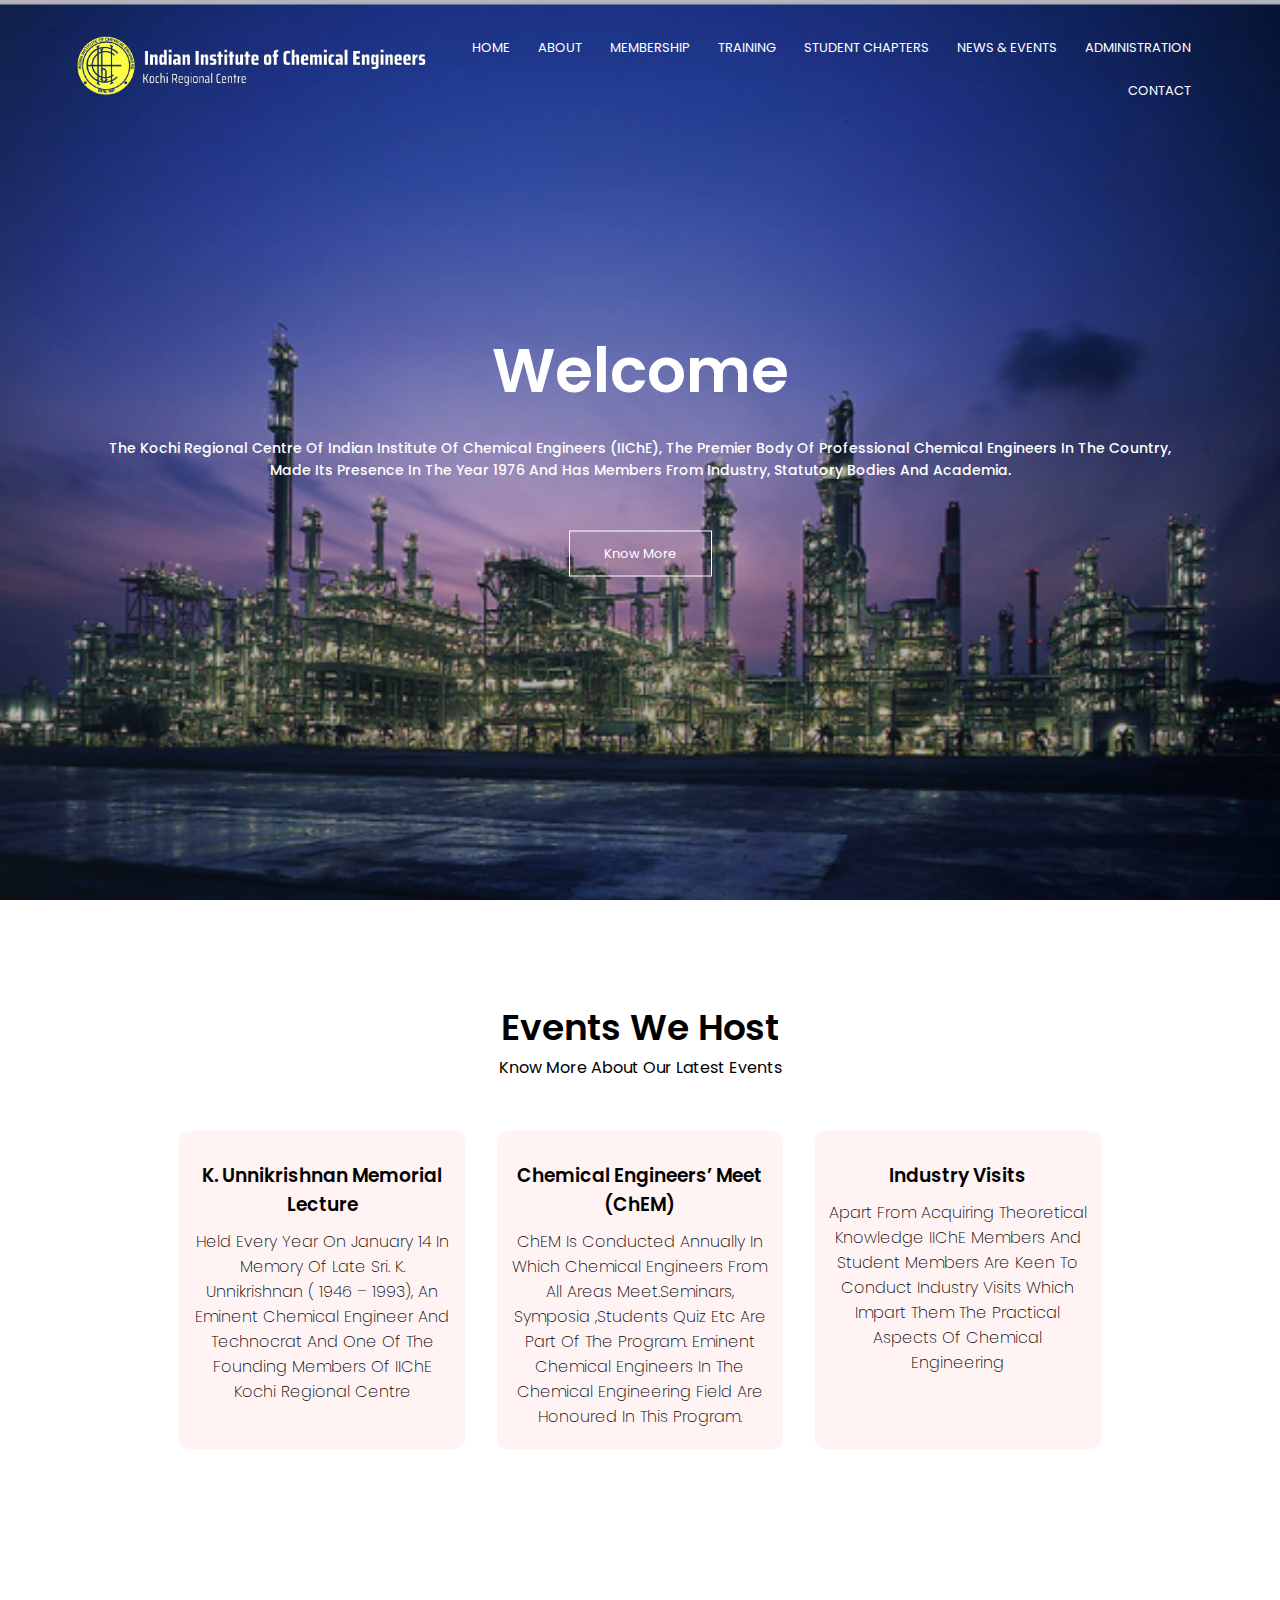
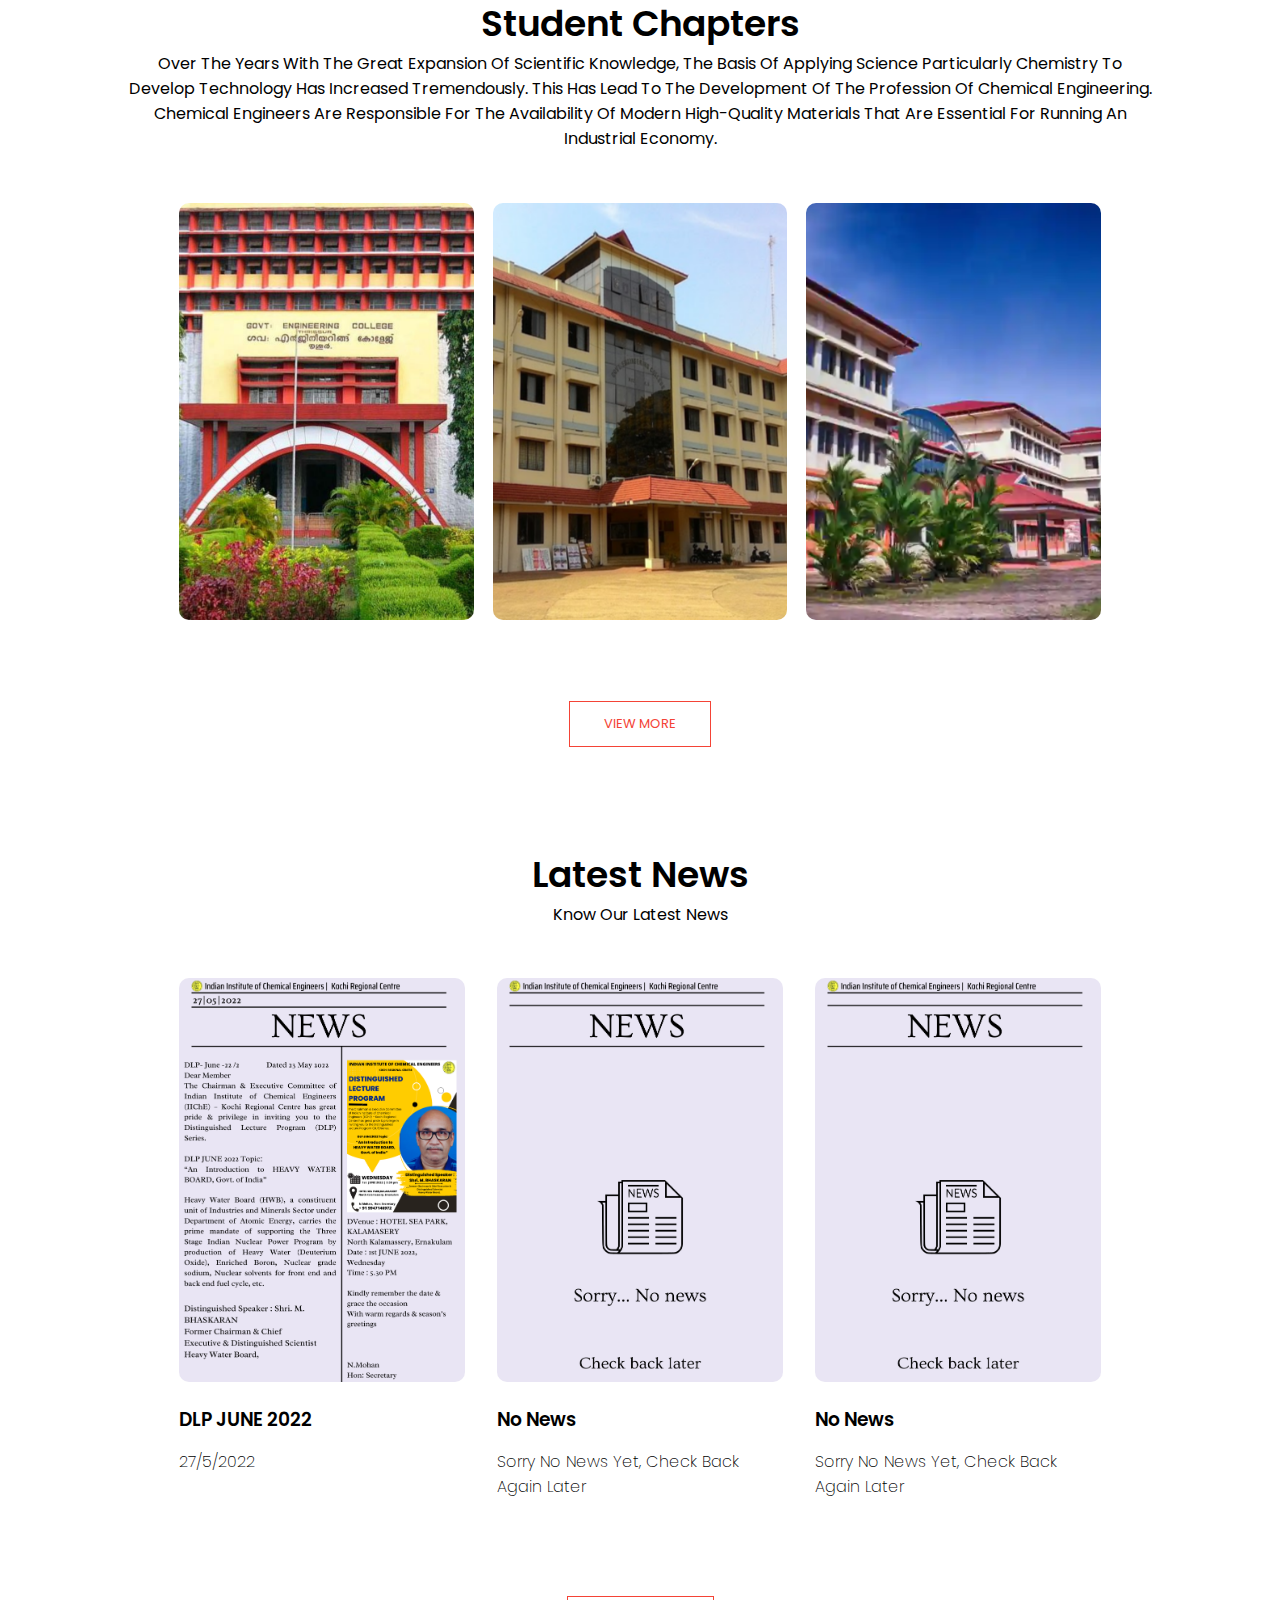
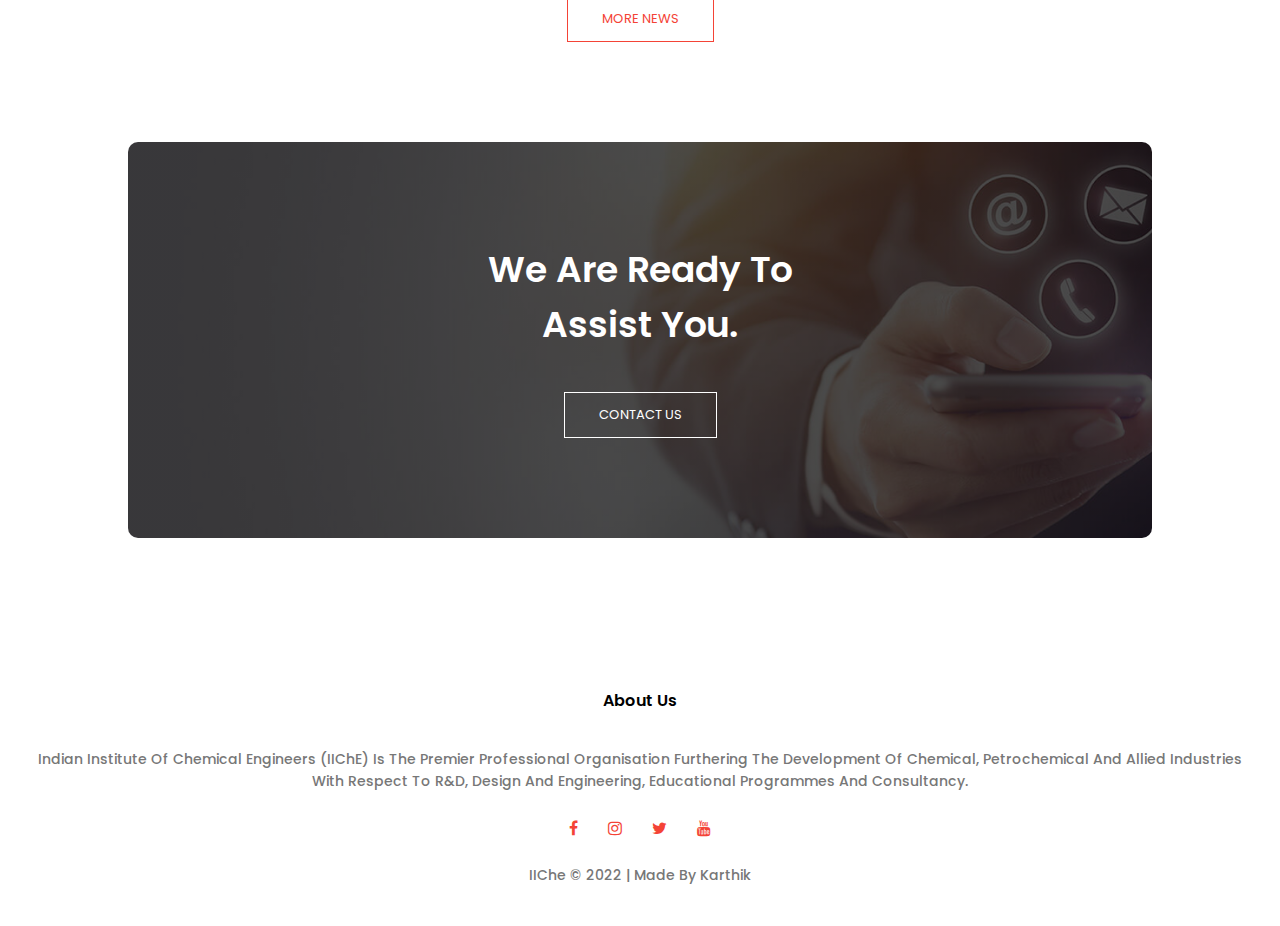
==== IICHE WEB/index.html @ 7d0602eb "Add files via upload" ====
<!DOCTYPE html>
<html>
    <head>
       <meta name="viewport" content="with=device-width, initial-scale=1.0">
        <title>IIChE Kochi</title>
        <link rel="stylesheet" href="style.css">
        <link rel="preconnect" href="https://fonts.googleapis.com">
<link rel="preconnect" href="https://fonts.gstatic.com" crossorigin>
<link href="https://fonts.googleapis.com/css2?family=Poppins:ital,wght@0,100;0,200;0,600;0,700;1,300;1,400&display=swap" rel="stylesheet">
<link rel="stylesheet" href="https://stackpath.bootstrapcdn.com/font-awesome/4.7.0/css/font-awesome.min.css"> 
    

    </head>
    <body>
     <section class="header">
        <nav>
            <a href="index.html"><img src="image/LOGO.png"></a>
            <div class="nav-links" id="navLinks">
               <i class="fa fa-times" onclick="hideMenu()"> </i>
                <ul>
                    <li><a href="index.html">HOME</a></li>
                    <li><a href="about.html">ABOUT</a></li>
                    <li><a href="membership.html">MEMBERSHIP</a></li>
                    <li><a href="Training.html">TRAINING</a></li>
                    <li><a href="student%20chapters.html">STUDENT CHAPTERS</a></li>
                    <li><a href="">NEWS & EVENTS</a></li>
                    <li><a href="administration.html">ADMINISTRATION</a></li>
                    <li><a href="contact.html">CONTACT</a></li>
                </ul>
            </div>
           <i class="fa fa-bars" onclick="showMenu()"></i>
       </nav>
 <div class="text-box">
    <h1>Welcome</h1>
    <p>The Kochi Regional Centre of Indian Institute of Chemical Engineers (IIChE), the premier body of professional chemical engineers in the country,<br> made its presence in the year 1976 and has members from industry, statutory bodies and academia.</p>
    <a href="about.html" class="hero-btn">know more</a>
     
 </div>       
     </section>
<!---------- Events ----------> 
    
<section class="events">
    <h1>Events We Host</h1>
    <P2>know more about our latest Events</P2>
    
    <div class="row">
        <div class="event-col">
            <h3>K. Unnikrishnan Memorial lecture</h3>
            <P1>Held every year on January 14 in memory of late Sri. K. Unnikrishnan ( 1946 – 1993), an eminent chemical engineer and technocrat and one of the founding members of IIChE Kochi Regional Centre</P1>
        </div>
          <div class="event-col">
            <h3>Chemical Engineers’ Meet (ChEM)</h3>
            <P1>ChEM is conducted annually in which Chemical engineers from all areas meet.Seminars, symposia ,students quiz etc are part of the program. Eminent chemical engineers in the chemical engineering field are honoured in this program.</P1>
        </div>
          <div class="event-col">
            <h3>Industry visits</h3>
            <P1>Apart from acquiring theoretical knowledge IIChE members and student members are keen to conduct industry visits which impart them the practical aspects of chemical engineering</P1>
        </div>
    </div>
</section>
<!------- Centres ----------->
<section class="Centres">
    <h1>Student Chapters</h1>
    <p2>Over the years with the great expansion of scientific knowledge, the basis of applying science particularly chemistry to develop technology has increased tremendously. This has lead to the development of the profession of chemical Engineering. Chemical engineers are responsible for the availability of modern high-quality materials that are essential for running an industrial economy.
</p2>
    
    <div class="row">
        
        <div class="Centres-col">
            <img src="image/ISC1.png">
            <div class="layer">
                <h3>Government Engineering College, Thrissur</h3>
                
            </div>
        </div>
           <div class="Centres-col">
            <img src="image/ISC2.png">
            <div class="layer">
                <h3>Government Engineering College Kozhikode</h3>
                
            </div>
        </div>
           <div class="Centres-col">
            <img src="image/ISC3.png">
            <div class="layer">
                <h3>National Institute of Technology, Calicut</h3>
                
            </div>
        </div>
    </div>
    <a href="student%20chapters.html" class="hero-btn red-btn">VIEW MORE</a>
</section>
 <!---------- News ------------>
 <section class="news">
     <h1>Latest News</h1>
     <P2>Know Our Latest News</P2>
    <div class="row">
     <div class="news-col">
         <img src="image/news.png">
         <h3>DLP JUNE 2022 </h3>
         <p1>27/5/2022</p1>
     </div><div class="news-col">
         <img src="image/no%20news.png">
         <h3>No News</h3>
         <p1>Sorry no news yet, Check back again later</p1>
     </div><div class="news-col">
         <img src="image/no%20news.png">
         <h3>No News</h3>
         <p1>Sorry no news yet, Check back again later</p1>
     </div>
    </div>
     <a href="" target="_blank" class="hero-btn red-btn">MORE NEWS</a>
 </section>
 
 
 
 
 
 
 
 
 
 
 
 
 
 
 
  <!------- call To Action ------->
  <section class="cta">
      <h1> We Are Ready To<br> Assist  You.</h1>
      <a href="contact.html" class="hero-btn">CONTACT US</a>
  </section>
<!------- footer ------->
   <section class="footer">
       <h4>About us</h4>
       <p>Indian Institute of Chemical Engineers (IIChE) is the premier professional organisation furthering the development of chemical, petrochemical and allied industries<br> with respect to R&D, design and engineering, educational programmes and consultancy.</p>
       <div class="icons">
           <i class="fa fa-facebook"></i>
           <i class="fa fa-instagram"></i>
           <i class="fa fa-twitter"></i>
           <i class="fa fa-youtube"></i>
       </div>
       <p>IIChe © 2022 | Made by Karthik</p>
       
   </section>

   
    
     
     















<!--------Javascript for toggle Menu--------->     
<script>
        
    var navLinks = document.getElementById("navLinks");
    
    function showMenu(){
        navLinks.style.right = "0";
    }
    function hideMenu(){
        navLinks.style.right = "-200px";
    }
    

</script>       
        
    </body>
</html>
---- IICHE WEB/style.css ----
*{
    margin: 0;
    padding: 0;
    font-family: 'Poppins', sans-serif;
    text-transform: capitalize;
    box-sizing: border-box;
}
.header{
    min-height: 100vh;
    width: 100%;
    background-image: linear-gradient(rgba(4,9,30,0.3),rgba(4,9,30,0.3)),url(image/banner.png);
    background-position: center;
    background-size: cover;
    position: relative;

}
nav{
    display: flex;
    padding: 2% 6%;
    justify-content: space-between;
    align-items: center;
}
nav img{
    width: 350px
    
}
.nav-links{
    flex: 1;
    text-align: right;
}
.nav-links ul li{
    list-style: none;
    display: inline-block;
    padding: 8px 12px;
    position: relative;
}
.nav-links ul li a{
    color: #fff;
    text-decoration: none;
    font-size: 13px;
}
.nav-links ul li::after{
    content: '';
    width: 0%;
    height: 2px;
    background: #f44336;
    display: block;
    margin: auto;
    transition: 0.5s;
}
.nav-links ul li:hover::after{
    width: 100%;
    
}

.text-box{
    width: 90%;
    color:#fff;
    position: absolute;
    top: 50%;
    left: 50%;
    transform: translate(-50%,-50%);
    text-align: center;
        
}
.text-box h1{
    font-size: 62px;
}
.text-box p{
    margin: 10px 0 40px;
    font-size: 14px;
    color: #fff;
}
.hero-btn{
    display: inline-block;
    text-decoration: none;
    color: #fff;
    border: 1px solid #fff;
    padding: 12px 34px;
    font-size: 13px;
    background: transparent;
    position: relative;
    cursor: pointer;
}
.hero-btn:hover{
    border: 1px solid #f44336;
    background: #f44336;
    transition: 1s;
}

nav .fa{
    display: none;
}

@media(max-width: 700px){
    .text-box h1{
    font-size: 20px;

    }
    .nav-links ul li{
        display: block;
     }
    .nav-links{
        position: fixed;
        background: #f44336;
        height: 100vh;
        width: 200px;
        top: 0;
        right: -200px;
        text-align: left;
        z-index: 2;
        transition: 1s;
    }
    nav .fa{
        display: block;
        color: #fff;
        margin: 10px;
        font-size: 22px;
        cursor: pointer;
        
    }
    .nav-links ul{
        padding: 30px;
    }
    nav img{
    width: 200px
    
}
}
/*-----Events------*/
    
.events{
    width: 80%;
    margin: auto;
    text-align: center;
    padding-top: 100px; 
}
h1{
    font-size: 36px;
    font-weight: 600;
}
p{
    color: #777;
    font-size: 14px;
    font-weight: 500;
    line-height: 22px;
    padding: 10px;
    
}

.row{
    margin: 5%;
    display: flex;
    justify-content: space-between;
}
.event-col{
    flex-basis: 31%;
    background: #fff3f3;
    border-radius: 10px;
    margin-bottom: 5%;
    padding: 20px 12px;
    box-sizing: border-box;
    transition: 0.5s;
}
h3{
    text-align: center;
    font-weight: 600;
    margin: 10px 0;
}
P1{
    font-weight: 200;
}
.event-col:hover{
    box-shadow: 0 0 20px 0px rgba(0,0,0,0.2);
}
@media(max-width:700px){
    .row{
        flex-direction: column;
    }
}
/*------- Centres ------*/
.Centres{
    width: 80%;
    margin: auto;
    text-align: center;
    padding-top: 50px;
}
.Centres-col{
    flex-basis: 32%;
    border-radius: 10px;
    margin-bottom: 30px;
    position: relative;
    overflow: hidden;
}
.Centres-col img{
    width: 100%;
    display: block;
    
}
.layer{
    background: transparent;
    height: 100%;
    width: 100%;
    position: absolute;
    top: 0;
    left: 0;
    transition: 0.5s;
    
}
.layer:hover{
    background: rgba(226,0,0,0.7);
}
.layer h3{
    width: 100%;
    font-weight: 500;
    color: #fff;
    font-size: 26px;
    bottom: 0;
    left: 50%;
    transform: translate(-50%);
    position: absolute;
    opacity: 0;
    transition: 0.5s;
    
}
.layer:hover h3{
    bottom: 49%;
    opacity: 1;
}
/*------- news ------*/
.news{
    width: 80%;
    margin: auto;
    text-align: center;
    padding-top: 100px;
}
.news-col{
    flex-basis: 31%;
    border-radius: 10px;
    margin-bottom: 5%;
    text-align: left;
}
.news-col img{
    width: 100%;
    border-radius: 10px;
}
.news-col h3{
    margin-top: 16px;
    margin-bottom: 15px;
    text-align: left
}
.p{
    font-weight: 500;
}














/*------- Call to action ------*/
.cta{
    margin: 100px auto;
    width: 80%;
    background-image: linear-gradient(rgba(0,0,0,0.7),rgba(0,0,0,0.7)),url(image/banner5.png);
    background-position: center;
    border-radius: 10px;
    text-align: center;
    padding: 100px 0;
}
.cta h1{
    color: #fff;
    margin-bottom: 40px;
    padding: 0;
}
@media(max-width: 700px){
    .cta h1{
        font-size: 24px;
    }
    
}
/*------- footer -------*/
.footer{
    width: 100%;
    text-align: center;
    padding: 30px 0;
}

.footer h4{
    margin-bottom: 25px;
    margin-top: 20px;
    font-weight: 600;
}
.icons .fa{
    color: #f44336;
    margin: 0 13px;
    cursor: pointer;
    padding: 18px 0;
}
.fa-heart-o{
    color: #f44336;
}
/*----------- about us page --------*/
.Sub-header{
    height: 50vh;
    width: 100%;
    background-image: linear-gradient(rgba(4,9,30,0.5),rgba(4,9,30,0.5)),url(image/bg3.png);
    background-position: center;
    text-align: center;
    color: #fff;
    
}
.Sub-header h1{
    margin-top: 50px;
    text-align: center;
}
.about-us{
    width: 80%;
    margin: auto;
    padding-top: 80px;
    padding-bottom: 50px;
}
.about-col{
    flex-basis: 48%;
    padding: 30px 2px;
}
.about-col img{
    width: 100%;
    border-radius: 10px;
}
.about-col h1{
    padding-top: 0;
}
about-col h2{
    padding-top: 0;
    font-weight: 200
}
.about-col p{
    padding: 15px 0 25px;
}
.para{
    font-size: 17px;
    font-weight: 500;
    letter-spacing: 0.5px;
}
.red-btn{
    border: 1px solid #f44336;
    background: transparent;
    color: #f44336;
    color: #f44336;
}
.red-btn:hover{
    color: #fff;
}
/*--------- Membership page -------*/
.Sub-header1{
    height: 50vh;
    width: 100%;
    background-image: linear-gradient(rgba(4,9,30,0.5),rgba(4,9,30,0.5)),url(image/bg4.png);
    background-position: center;
    text-align: center;
    color: #fff;
    
}
.Sub-header h1{
    margin-top: 50px;
    text-align: center;
}
.tittle{
    width: 80%;
    margin: auto;
    text-align: center;
    padding-top: 100px; 
}
.membership{
    display: flex;
    justify-content: center;
    align-items: center;
    min-height: 100vh;
    background-attachment: fixed;
}
.container{
    position: relative;
    width: 1150px;
    padding: 20px;
    display: flex;
    justify-content: center;
    align-items: center;
    flex-wrap: wrap;
}
.container .card    {
    position: relative;
    width: 300px;
    height: 420px;
    background: #fff;
    margin: 20px;
    border-radius: 20px;
    overflow: hidden;
    box-shadow: 0 15px 25px rgba(0,0,0,0.2);
    transition: 0.5s;
    
}
.container:hover .card{
    transform: scale(0.9);
    opacity: 0.5;
    
}
.container .card:hover{
    transform: scale(1.1);
    opacity: 1;
    
}
.container .card .circle{
    position: relative;
    width: 100%;
    height: 100%;
    background: #000;
    clip-path: circle(180px at center 0);
    text-align: center
}
.container .card .circle h2{
    color: #fff;
    font-size: 4.5em;
    padding: 30px 0;
}
.container .card .content{
    position: absolute;
    bottom: 10px;
    page-break-after: 20px;
    text-align: center;
}
.container .card .content h4{
    color: #000;
    font-size: 20px;
}
.container .card .contentp p{
    color: #666;
}
.container .card .content a{
    position: relative;
    display: inline-block;
    padding: 10px 20px;
    background: #000;
    color: #fff;
    border-radius: 40px;
    text-decoration: none;
    margin-top: 20px;
}
.container .card:nth-child(1) .circle,
.container .card:nth-child(1) .content a{
    background: #ffaf00;
    
}
.container .card:nth-child(2) .circle,
.container .card:nth-child(2) .content a{
    background: #da2268;
    
}
.container .card:nth-child(3) .circle,
.container .card:nth-child(3) .content a{
    background: #bb02ff;
    
}.container .card:nth-child(4) .circle,
.container .card:nth-child(4) .content a{
    background: #32CD32;
    
}.container .card:nth-child(5) .circle,
.container .card:nth-child(5) .content a{
    background: #FF8C00;
    
}.container .card:nth-child(6) .circle,
.container .card:nth-child() .content a{
    background: #0000FF;
    
}
/*------ Administration Page -------*/
.Administration{
    width: 80%;
    margin: auto;
    text-align: center;
    padding-top: 100px;
}
.team-section{
    width: 100%;
}
.team-section .containerA{
    width: 80%;
    margin: auto;
}
.team-section .containerA .rowA{
    width: 60%;
    margin: auto;
}
.team-section .containerA .team-card{
    width: 100%;
    display: grid;
    grid-template-columns: repeat(3, 1fr);
    grid-gap: 40px;
    margin-top: 50px;
    
} 
.team-section .containerA .team-card .card{
    width: 100;
    background-color: #fafafa;
    display: flex;
    justify-content: center;
    align-items: center;
    flex-direction: column;
    padding: 20px;
    cursor: pointer;
}
.team-section .containerA .team-card .card:hover{
    background-color: #f3f3f3;
    transition: 0.3s;
}
.team-section .containerA .team-card .card .image-section img{
    height: 150px;
    width: 150px;
    border-radius: 50%;
    border: 6px solid #fff;
}
.team-section .containerA .team-card .card .contentA{
    width: 100%;
    text-align: center;
    
}
.team-section .containerA .team-card .card .contentA h3{
    font-size: 27px;
    margin-top: 10px;
    letter-spacing: 0.5px;
    color: #636ab8;
    
}
.team-section .containerA .team-card .card .contentA h5{
    font-size: 25px;
    margin-top: 10px;
    letter-spacing: 0.5px;
    color: #636ab8;
    
}
.team-section .containerA .team-card .card .contentA h4{
    font-size: 17px;
    margin-top: 10px;
    letter-spacing: 1.5px;
    color: #6e6e6e;
    
}
.team-section .containerA .team-card .card .contentA p{
    font-size: 15px;
    margin-top: 16px 0px;
    color: #6c6c6c;
    
}
@media screen and (max-width: 900px){
    .team-section .containerA .team-card{
        
    grid-template-columns: repeat(2, 1fr);
    }
}
@media screen and (max-width: 768px){
    .team-section .containerA .team-card{
        
    grid-template-columns: 1fr;
    
}
}
/*------ Blog-Pge------*/
.blog-content{
    width: 80%;
    margin: auto;
    padding: 60px 0;
}
.blog-left{
    flex-basis: 65%;
}
.blog-left img{
    width: 100%;
}
.blog-left h2{
    color: #222;
    font-weight: 600;
    margin: 30px 0
}
.blog-left p4{
    color: #999;
    padding: 0;
    font-size: 15px;
    font-weight: 400;
}
.comment-box{
    border: 1px solid #ccc;
    margin: 50px 0;
    padding: 10px 20px;
    
}
.comment-box h3{
    text-align: left;
}
.comment-form input, .comment-form textarea{
    width: 100%;
    padding: 10px;
    margin: 15px 0;
    box-sizing: border-box;
    border: none;
    outline: none;
    background: #f0f0f0;
}
.comment-form button{
    margin: 10px 0;
}
/*-------Student Chapter page----*/
.Sub-header3{
    height: 50vh;
    width: 100%;
    background-image: linear-gradient(rgba(4,9,30,0.5),rgba(4,9,30,0.5)),url(image/bg5.png);
    background-position: center;
    text-align: center;
    color: #fff;
    
}
.Sub-header3 h1{
    margin-top: 50px;
    text-align: center;
}
.SC{
    width: 80%;
    margin: auto;
    text-align: center;
    padding-top: 100px; 
}
.grid{
    margin:  60px;
    display: grid;
    grid-template-columns: repeat(3, 1fr);
    grid-gap: 30px;
    align-items: center;
}
.grid > article{
    background: #eee5e9;
    border: none;
    box-shadow: 2px 2px 6px 0px rgba(0,0,0,0.3);
    border-radius: 20px;
    text-align: center;
    width: 300px;
    transition: transform .3s;
}
.grid > article:hover{
    transform: scale(1.2);
    box-shadow: 2px 2px 26px 0px rgba(0,0,0,0.3);
}
.grid > article img{
    width: 100%;
    border-top-left-radius: 20px;
    border-top-right-radius: 20px;
}
.text{
    padding: 0 20px 20px; 
}
.text h3{
    text-transform: uppercase;
}
.text button{
    background: #ef6f6c;
    border-radius: 20px;
    border: none;
    color: #fff;
    padding: 10px;
    width: 100%;
    font-weight: 600;
    text-transform: uppercase;
    cursor: pointer;
    
} 
@media (max-width:700px){
    .grid{
    grid-template-columns: repeat(2, 1fr);
   }
    
}
@media (max-width:500px){
    .grid{
    grid-template-columns: repeat(1, 1fr);
   }
    .grid > article{
        text-align: center;
    }
    .grid{
    margin:  -0px;
    }
    
}
/*--------- Training  page -------*/
.Sub-header2{
    height: 50vh;
    width: 100%;
    background-image: linear-gradient(rgba(4,9,30,0.5),rgba(4,9,30,0.5)),url(image/bg6.png);
    background-position: center;
    text-align: center;
    color: #fff;
    
}
.Sub-header h2{
    margin-top: 50px;
    text-align: center;
}

.Training{
    font-size: 100%;
    font-size: 16px;
    line-height: 1.5;
    background: #f0f4fb;
}
.site-container{
    margin: 2rem auto;
    max-width: calc(100% - 80px);
}
.article-container{
    display: grid;
    grid-template-columns: repeat(auto-fill, minmax(265px, 1fr));
    grid-gap: 2rem;
}
.article-image{
    margin: 0;
    padding: 0;
    overflow: hidden;
}
.article-image img{
    max-width: 100%;
    height: auto;
    border-radius: 20px 20px 0 0;
}
.article-card{
    background: white;
    border-radius: 20px;
    transition: 0.3s;
}
.article-card:hover{
    box-shadow: 0 4px 20px 0 rgba(34,68,123,0.2);
    cursor: pointer;
}
.article-content{
    padding: 2rem;
}
.article-content {
    font-size: 0.875rem;
    text-transform: uppercase;
    letter-spacing: 0.1em;
    font-weight: 600;
    color: #6b82a7;
    display: block;
    text-decoration: none;
}
.article-content .card-tittle{
    margin: 1rem 0;
    color: #22447b;
    
}
.article-content .card-expert{
    font-size: 1rem;
    line-height: 1.5rem;
    color: #6b82a7;
    margin: 0;
    text-align: center;
}
/*------- contact us -------*/
.contact-us{
    width: 80%;
    margin: auto;
}
.contact-col{
    flex-basis: 48%;
    margin-bottom: 30px;
}
.contact-col div{
    display: flex;
    align-items: center;
    margin-bottom: 40px;
}
.contact-col div .fa{
    font-size: 28px;
    color: #f44336;
    margin: 10px;
    margin-right: 30px;
}
.contact-col div p{
    padding: 0;
}
.contact-col div h5{
    font-size: 20px;
    margin-bottom: 5px;
    color: #555;
    font-weight: 400;
}
.contact-col input, .contact-col  textarea{
    width: 100%;
    padding: 15px;
    margin-bottom: 17px;
    outline: none;
    border: 1px solid #ccc;
    box-sizing: border-box;
    
}
/*------ news&events----*/
.product {
  position: relative;
  overflow: hidden;
  padding: 20px;
}

.product-category {
  padding: 0 10vw;
  font-size: 30px;
  font-weight: 500;
  margin-bottom: 40px;
  text-transform: capitalize;
}

.product-container {
  padding: 0 10vw;
  display: flex;
  overflow-x: auto;
  scroll-behavior: smooth;
}

.product-container::-webkit-scrollbar {
  display: none;
}

.product-card {
  flex: 0 0 auto;
  width: 400px;
  height: 570px;
  margin-right: 50px;
}

.product-image {
  position: relative;
  width: 100%;
  height: 570px;
  overflow: hidden;
}

.product-thumb {
  width: 100%;
  height: 100%;
  object-fit: cover;
}

.discount-tag {
  position: absolute;
  background: #fff;
  padding: 5px;
  border-radius: 5px;
  color: #ff7d7d;
  right: 10px;
  top: 10px;
  text-transform: capitalize;
}

.card-btn {
  position: absolute;
  bottom: 10px;
  left: 50%;
  transform: translateX(-50%);
  padding: 10px;
  width: 90%;
  text-transform: capitalize;
  border: none;
  outline: none;
  background: #fff;
  border-radius: 5px;
  transition: 0.5s;
  cursor: pointer;
  opacity: 0;
}

.product-card:hover .card-btn {
  opacity: 1;
}

.card-btn:hover {
  background: #ff7d7d;
  color: #fff;
}

.pre-btn,
.nxt-btn {
  border: none;
  width: 10vw;
  height: 100%;
  position: absolute;
  top: 0;
  display: flex;
  justify-content: center;
  align-items: center;
  background: linear-gradient(90deg, rgba(255, 255, 255, 0) 0%, #fff 100%);
  cursor: pointer;
  z-index: 8;
}

.pre-btn {
  left: 0;
  transform: rotate(180deg);
}

.nxt-btn {
  right: 0;
}

.pre-btn img,
.nxt-btn img {
  opacity: 0.2;
}

.pre-btn:hover img,
.nxt-btn:hover img {
  opacity: 1;

    
@media (max-width:700px){
    .product-card {
  width: 200px;
  height: 350px;
  margin-right: 40px;
}
    .product-image {
  position: relative;
  width: 100%;
  height: 350px;
  overflow: hidden;
}
    
}
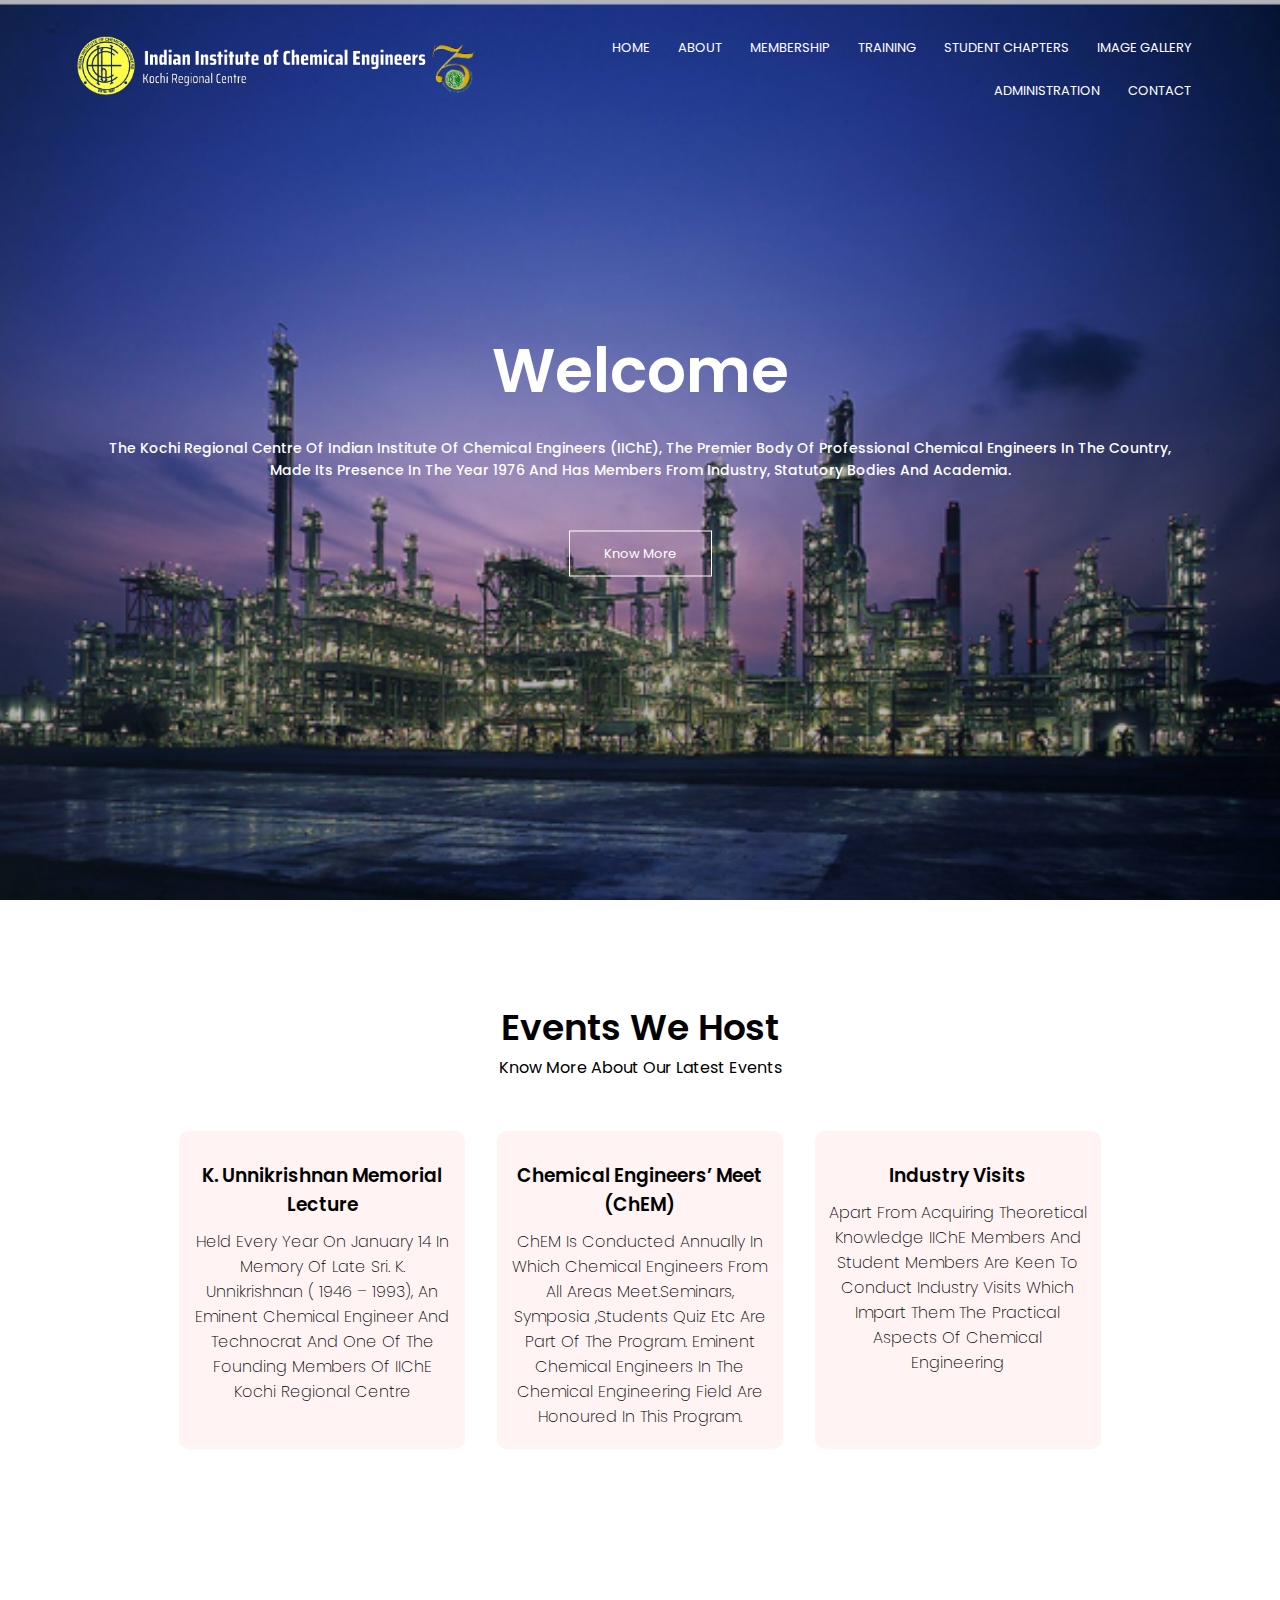
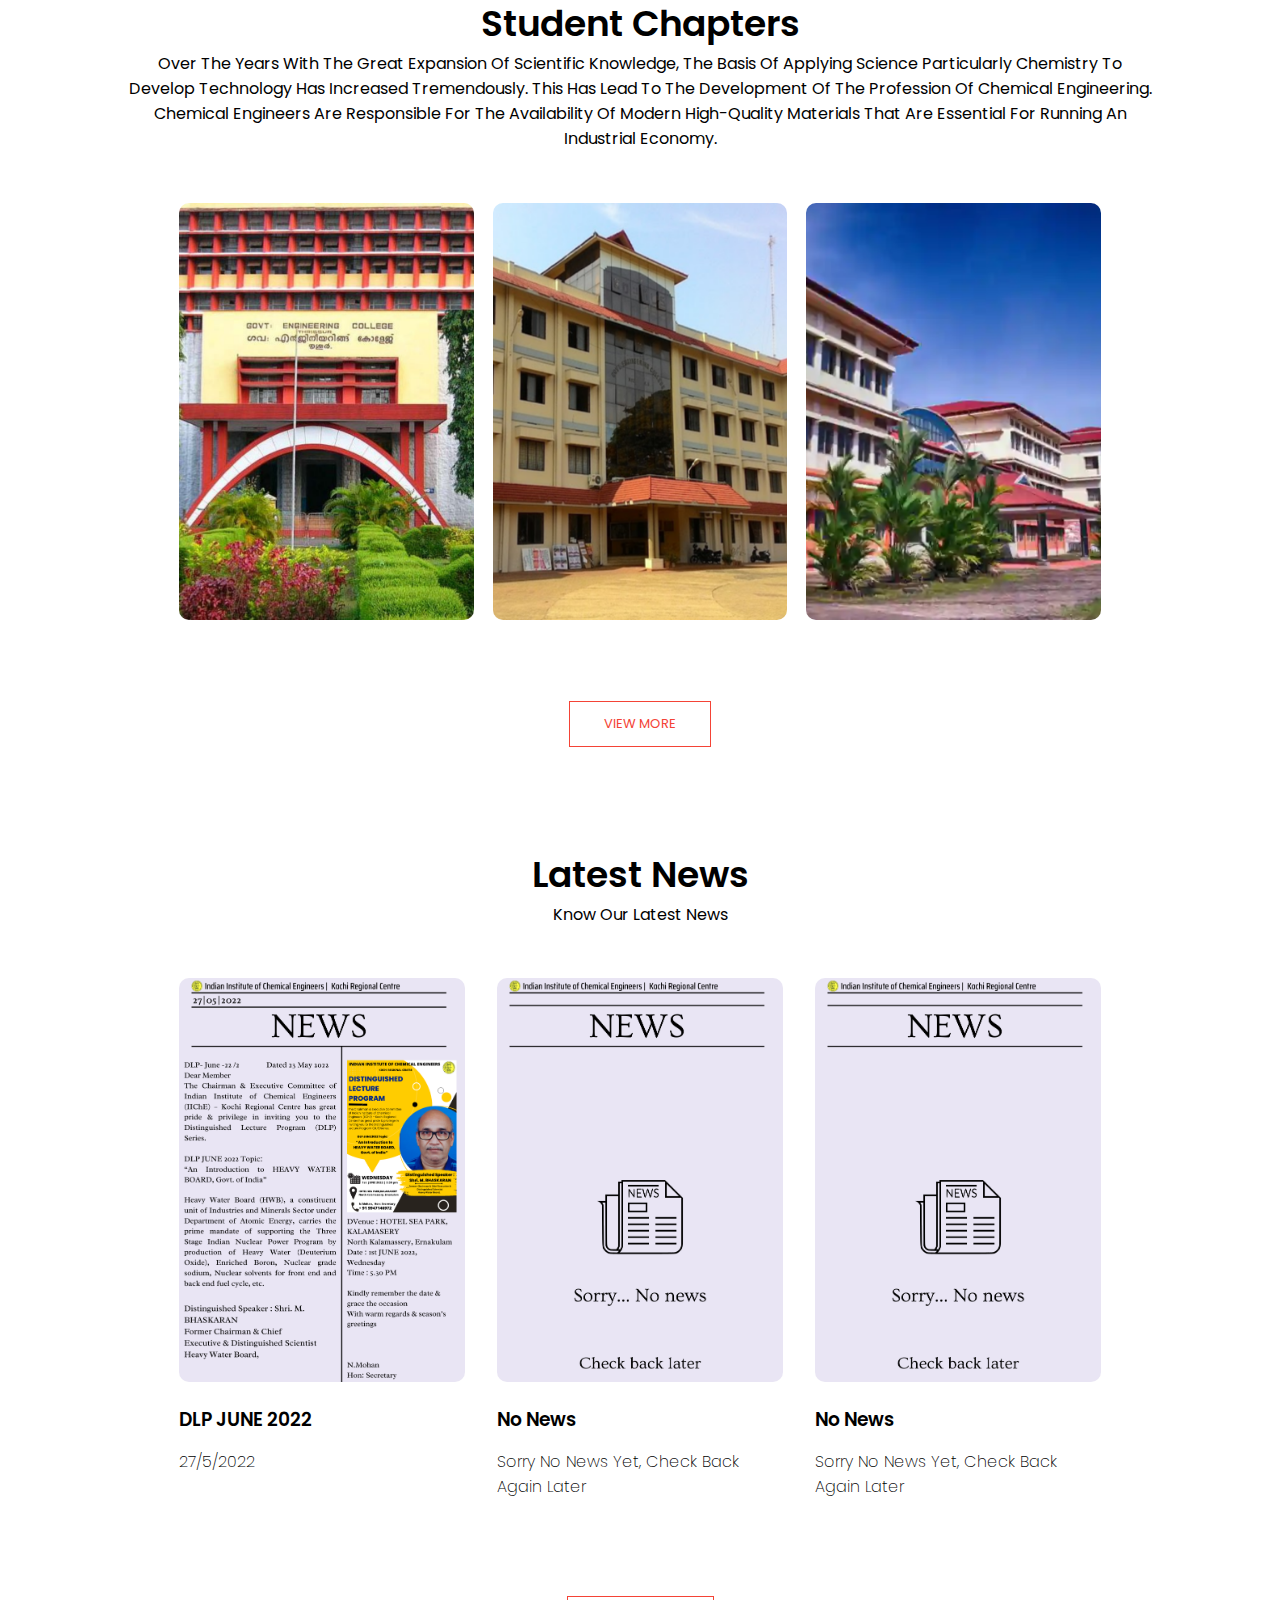
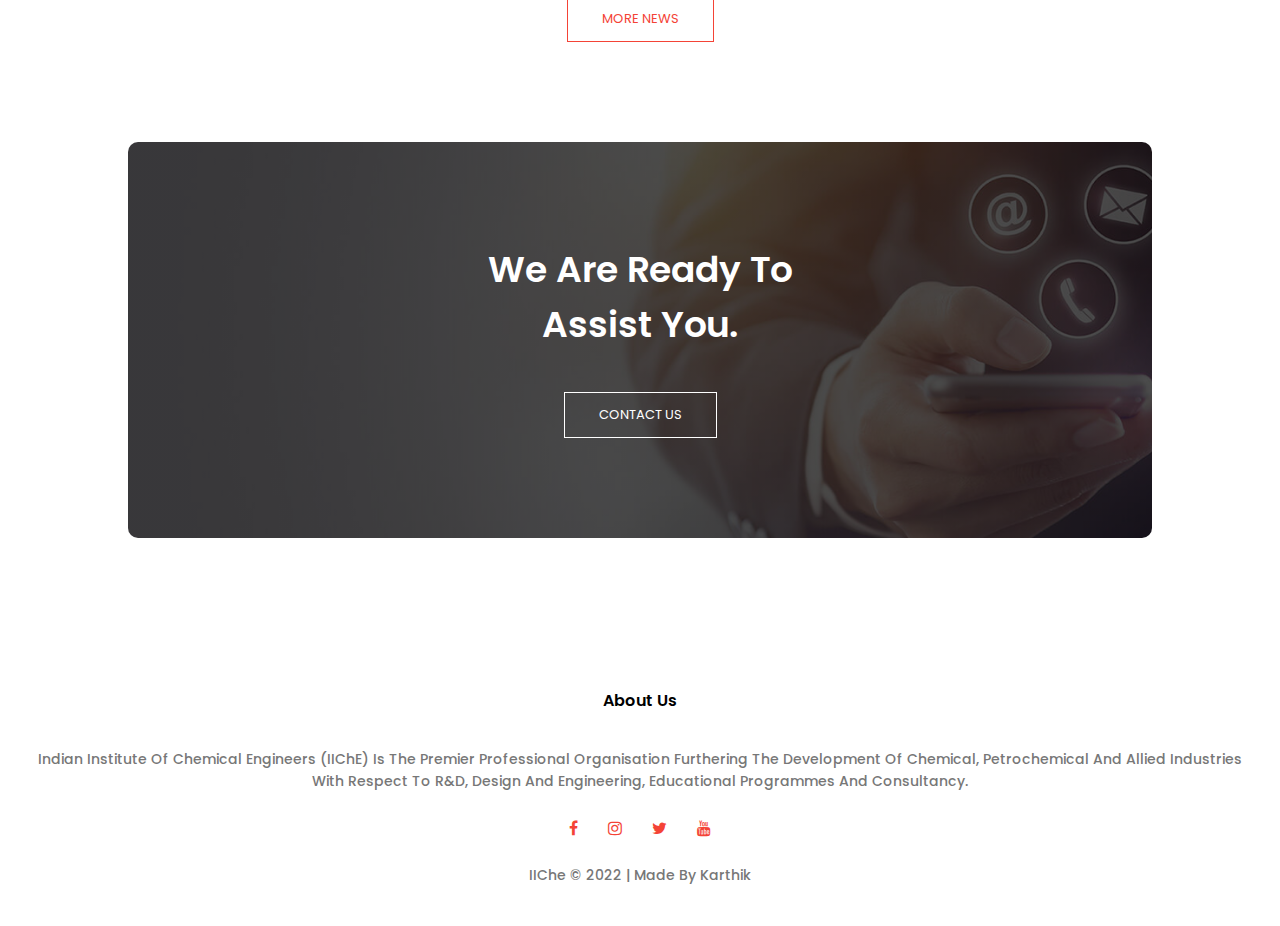
==== commit 209e0c0f: "Add files via upload" ====
--- a/IICHE WEB/index.html
+++ b/IICHE WEB/index.html
@@ -15,6 +15,7 @@
      <section class="header">
         <nav>
             <a href="index.html"><img src="image/LOGO.png"></a>
+            <img src="image/icon%2075.png" class="imagespin">
             <div class="nav-links" id="navLinks">
                <i class="fa fa-times" onclick="hideMenu()"> </i>
                 <ul>
@@ -23,7 +24,7 @@
                     <li><a href="membership.html">MEMBERSHIP</a></li>
                     <li><a href="Training.html">TRAINING</a></li>
                     <li><a href="student%20chapters.html">STUDENT CHAPTERS</a></li>
-                    <li><a href="">NEWS & EVENTS</a></li>
+                    <li><a href="image%20gallery.html">IMAGE GALLERY</a></li>
                     <li><a href="administration.html">ADMINISTRATION</a></li>
                     <li><a href="contact.html">CONTACT</a></li>
                 </ul>
--- a/IICHE WEB/style.css
+++ b/IICHE WEB/style.css
@@ -23,6 +23,21 @@
 nav img{
     width: 350px
     
+}
+@keyframes spin {
+    from{
+        transform: rotateY(0deg);
+    }
+    to{
+        transform: rotateY(360deg);
+    }
+}
+.imagespin{
+    animation-name: spin;
+    animation-timing-function: linear;
+    animation-iteration-count: infinite;
+    animation-duration: 10s;
+    width: 5%;
 }
 .nav-links{
     flex: 1;
@@ -126,6 +141,9 @@
     width: 200px
     
 }
+    .imagespin{
+        width: 15%;
+    }
 }
 /*-----Events------*/
     
@@ -361,16 +379,16 @@
     color: #fff;
 }
 /*--------- Membership page -------*/
-.Sub-header1{
+.Sub-header2{
     height: 50vh;
     width: 100%;
-    background-image: linear-gradient(rgba(4,9,30,0.5),rgba(4,9,30,0.5)),url(image/bg4.png);
+    background-image: linear-gradient(rgba(4,9,30,0.5),rgba(4,9,30,0.5)),url(image/bg7.png);
     background-position: center;
     text-align: center;
     color: #fff;
     
 }
-.Sub-header h1{
+.Sub-header h2{
     margin-top: 50px;
     text-align: center;
 }
@@ -482,6 +500,19 @@
     
 }
 /*------ Administration Page -------*/
+.Sub-header3{
+    height: 50vh;
+    width: 100%;
+    background-image: linear-gradient(rgba(4,9,30,0.5),rgba(4,9,30,0.5)),url(image/bg7.png);
+    background-position: center;
+    text-align: center;
+    color: #fff;
+    
+}
+.Sub-header h3{
+    margin-top: 50px;
+    text-align: center;
+}
 .Administration{
     width: 80%;
     margin: auto;
@@ -572,52 +603,9 @@
     
 }
 }
-/*------ Blog-Pge------*/
-.blog-content{
-    width: 80%;
-    margin: auto;
-    padding: 60px 0;
-}
-.blog-left{
-    flex-basis: 65%;
-}
-.blog-left img{
-    width: 100%;
-}
-.blog-left h2{
-    color: #222;
-    font-weight: 600;
-    margin: 30px 0
-}
-.blog-left p4{
-    color: #999;
-    padding: 0;
-    font-size: 15px;
-    font-weight: 400;
-}
-.comment-box{
-    border: 1px solid #ccc;
-    margin: 50px 0;
-    padding: 10px 20px;
-    
-}
-.comment-box h3{
-    text-align: left;
-}
-.comment-form input, .comment-form textarea{
-    width: 100%;
-    padding: 10px;
-    margin: 15px 0;
-    box-sizing: border-box;
-    border: none;
-    outline: none;
-    background: #f0f0f0;
-}
-.comment-form button{
-    margin: 10px 0;
-}
+
 /*-------Student Chapter page----*/
-.Sub-header3{
+.Sub-header4{
     height: 50vh;
     width: 100%;
     background-image: linear-gradient(rgba(4,9,30,0.5),rgba(4,9,30,0.5)),url(image/bg5.png);
@@ -626,7 +614,7 @@
     color: #fff;
     
 }
-.Sub-header3 h1{
+.Sub-header4 h1{
     margin-top: 50px;
     text-align: center;
 }
@@ -698,7 +686,7 @@
     
 }
 /*--------- Training  page -------*/
-.Sub-header2{
+.Sub-header5{
     height: 50vh;
     width: 100%;
     background-image: linear-gradient(rgba(4,9,30,0.5),rgba(4,9,30,0.5)),url(image/bg6.png);
@@ -707,7 +695,7 @@
     color: #fff;
     
 }
-.Sub-header h2{
+.Sub-header5 h1{
     margin-top: 50px;
     text-align: center;
 }
@@ -808,159 +796,41 @@
     box-sizing: border-box;
     
 }
-/*------ news&events----*/
-.product {
-  position: relative;
-  overflow: hidden;
-  padding: 20px;
-}
-
-.product-category {
-  padding: 0 10vw;
-  font-size: 30px;
-  font-weight: 500;
-  margin-bottom: 40px;
-  text-transform: capitalize;
-}
-
-.product-container {
-  padding: 0 10vw;
-  display: flex;
-  overflow-x: auto;
-  scroll-behavior: smooth;
-}
-
-.product-container::-webkit-scrollbar {
-  display: none;
-}
-
-.product-card {
-  flex: 0 0 auto;
-  width: 400px;
-  height: 570px;
-  margin-right: 50px;
-}
-
-.product-image {
-  position: relative;
-  width: 100%;
-  height: 570px;
-  overflow: hidden;
-}
-
-.product-thumb {
-  width: 100%;
-  height: 100%;
-  object-fit: cover;
-}
-
-.discount-tag {
-  position: absolute;
-  background: #fff;
-  padding: 5px;
-  border-radius: 5px;
-  color: #ff7d7d;
-  right: 10px;
-  top: 10px;
-  text-transform: capitalize;
-}
-
-.card-btn {
-  position: absolute;
-  bottom: 10px;
-  left: 50%;
-  transform: translateX(-50%);
-  padding: 10px;
-  width: 90%;
-  text-transform: capitalize;
-  border: none;
-  outline: none;
-  background: #fff;
-  border-radius: 5px;
-  transition: 0.5s;
-  cursor: pointer;
-  opacity: 0;
-}
-
-.product-card:hover .card-btn {
-  opacity: 1;
-}
-
-.card-btn:hover {
-  background: #ff7d7d;
-  color: #fff;
-}
-
-.pre-btn,
-.nxt-btn {
-  border: none;
-  width: 10vw;
-  height: 100%;
-  position: absolute;
-  top: 0;
-  display: flex;
-  justify-content: center;
-  align-items: center;
-  background: linear-gradient(90deg, rgba(255, 255, 255, 0) 0%, #fff 100%);
-  cursor: pointer;
-  z-index: 8;
-}
-
-.pre-btn {
-  left: 0;
-  transform: rotate(180deg);
-}
-
-.nxt-btn {
-  right: 0;
-}
-
-.pre-btn img,
-.nxt-btn img {
-  opacity: 0.2;
-}
-
-.pre-btn:hover img,
-.nxt-btn:hover img {
-  opacity: 1;
-
-    
-@media (max-width:700px){
-    .product-card {
-  width: 200px;
-  height: 350px;
-  margin-right: 40px;
-}
-    .product-image {
-  position: relative;
-  width: 100%;
-  height: 350px;
-  overflow: hidden;
-}
-    
-}
-
-
-
-
-
-
-
-
-
-
-
-
-
-
-
-
-
-
-
-
-
-
-
-
-
+
+/*----- image gallery page------*/
+.containerIG{
+    width: 100%;
+    min-height: 100vh;
+    display: flex;
+    align-items: center;
+    justify-content: center;
+    padding: 50px 8%;
+}
+.gallery{
+    display: grid;
+    grid-template-columns: repeat(auto-fit, minmax(250px, 1fr));
+    grid-gap: 30px;
+}
+.gallery img{
+    width: 100%
+}
+
+
+
+
+
+
+
+
+
+
+
+
+
+
+
+
+
+
+
+
